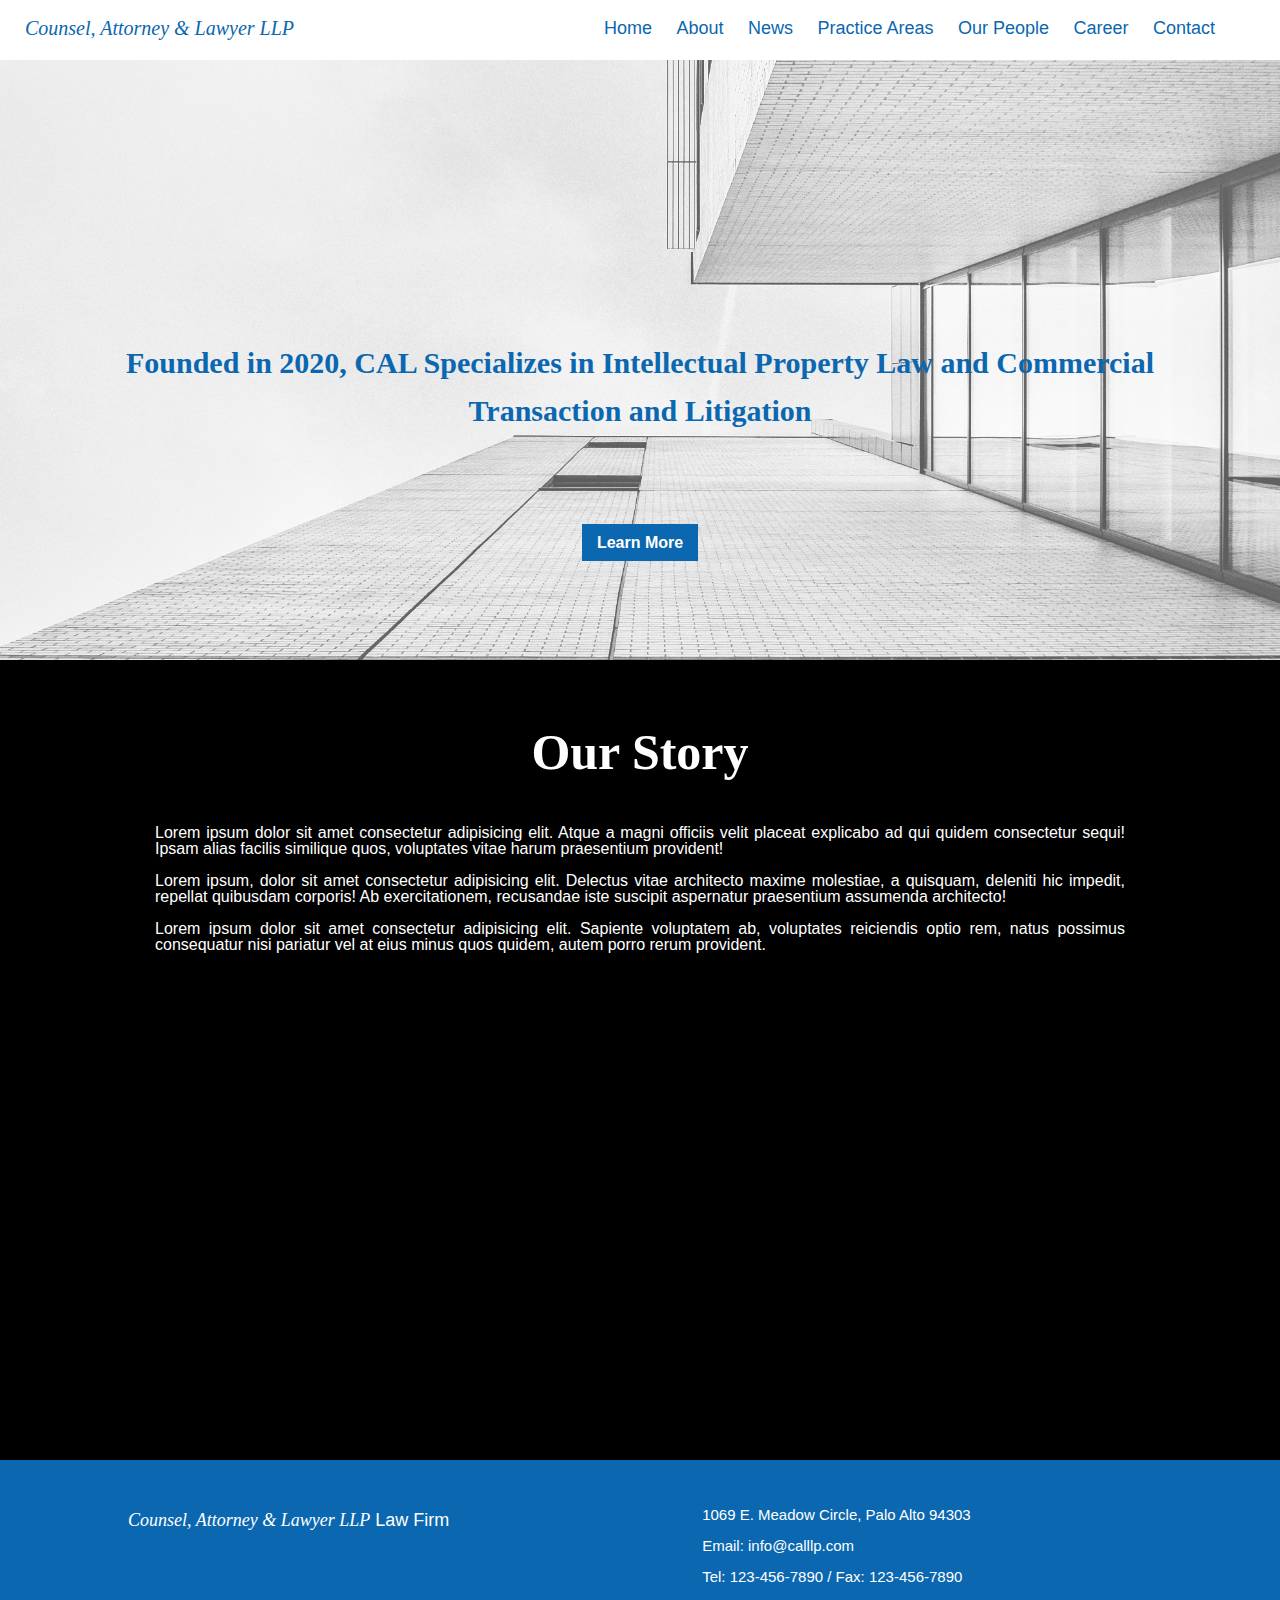
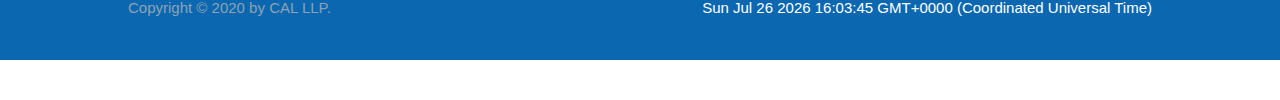
==== MainWebsite/index.html @ c3dc5787 "Create Main website folder" ====
<!DOCTYPE html>
<html lang="en">
<head>
  <meta charset="UTF-8">
  <meta name="viewport" content="width=device-width, initial-scale=1.0">
  <title>Welcome|CAL LLP</title>
  <link rel="stylesheet" type="text/css" href="css/style.css">
  <link rel="stylesheet" href="https://cdnjs.cloudflare.com/ajax/libs/font-awesome/4.7.0/css/font-awesome.min.css">
  <link rel="stylesheet" href="css/snowflakes.css">
  <link rel="stylesheet" href="css/all.css">
  <script src="js/index.js"></script>
</head>
<body>
  <header class="header fix-me-header">
    <div class="container">
      <div class="row">
        <div class="header-logo">
          <ul><a href="index.html">Counsel, Attorney & Lawyer LLP</a></ul>
        </div>
        <div class="header-primarymenu">
          <nav class="navbar">
            <ul class="menubar" id="mymenu">
              <li><a href="index.html">Home</a></li>
              <li><a href="about.html">About</a></li>
              <li><a href="news.html">News</a></li>
              <li><a href="practicearea.html">Practice Areas</a></li>
              <li><a href="ourppl.html">Our People</a></li>
              <li><a href="career.html">Career</a></li>
              <li><a href="contactus.html">Contact</a></li>
              <li><a href="javascript:void(0);" class="icon" onclick="navmenubar()">
                <i class="fa fa-bars"></i>
              </a></li>
            </ul>
          </nav>
        </div>
      </div>
    </div>
  </header>

  <div class="clr"></div>


  <section id="showcase">
    <div class="container">
      <div class="showcasetxt">
        <h1>Founded in 2020, CAL Specializes in Intellectual Property Law and Commercial  Transaction and Litigation
        </h1>
      </div>
      <div class="showcasebutton">
        <a class="button" href="about.html" id="mouse-cursor" onmouseover="setCursorByID('mouse-cursor', 'pointer')" >Learn More</a>
      </div>
    </div>

  </section>

  <div class="clr"></div>

  <div id="main">
    <section class="container">
      <h1 class="main-title">Our Story</h1>
      <br>
      <div class="main-content">
        <p>Lorem ipsum dolor sit amet consectetur adipisicing elit. Atque a magni officiis velit placeat explicabo ad qui quidem consectetur sequi! Ipsam alias facilis similique quos, voluptates vitae harum praesentium provident!
        </p>
        <p>
        Lorem ipsum, dolor sit amet consectetur adipisicing elit. Delectus vitae architecto maxime molestiae, a quisquam, deleniti hic impedit, repellat quibusdam corporis! Ab exercitationem, recusandae iste suscipit aspernatur praesentium assumenda architecto!
        </p>
        <p>Lorem ipsum dolor sit amet consectetur adipisicing elit. Sapiente voluptatem ab, voluptates reiciendis optio rem, natus possimus consequatur nisi pariatur vel at eius minus quos quidem, autem porro rerum provident.</p>
      </div>
    </section>
  </div>

  <div class="clr"></div>

  <footer id="main-footer">
    <div id="strip">
      <h1><h12><em> Counsel, Attorney & Lawyer LLP</em></h12> Law Firm</h1>
      <h2>
        <p>1069 E. Meadow Circle, Palo Alto 94303</p>
        <p>Email: info@calllp.com</p>
        <p>Tel: 123-456-7890 / Fax: 123-456-7890</p>
        <p id="time"></p>
        <script>
            var d = new Date();
            document.getElementById("time").innerHTML = d;
        </script>

      </h2>
      <h3>Copyright &copy; 2020 by CAL LLP.</h3>
    </div>
  </footer>
</body>
</html>
---- MainWebsite/css/style.css ----
body{
  background-color:#fff;
  font-family:Arial, Helvetica, sans-serif;
  font-size:16px;
  line-height:1em;
  margin:0px;
  padding:0px;
}

.clr{
  clear:both;
}

.header{
  width:100%;
  height:60px;
  background-color:#fff;
  text-align:center;
  z-index:100;
}


.container{
  padding-left:25px;
  padding-right:25px;
  width:auto;
  position:static;
}


.row{
  align-items:center;
  vertical-align: bottom;
}



.header-logo{
  float:left;
  margin:0px;
  padding:0px;
  height:100%;
}

.header-logo ul{
  font-size:20px;
  padding:0px;
  font-weight:normal;
  font-style:italic;
  background-color:#fff;
  font-family:Georgia, serif;
}

.header-logo ul a{
  text-decoration:none;
  color:#0A67B0;

}

.header-logo ul a:hover{
  color:#0A67B0;

}

.header-logo ul a:active{
  color:#0A67B0;

}


.header-primarymenu{
  margin:0px;
  padding:0px;
  text-align: right;
}

.menubar .icon{
  display:none;
}

@media screen and (max-width:1037px){
  .menubar a{
    display:none;
  }
  .menubar a.icon{
    float:right;
    display:block;
  }
  .navbar ul{
    margin-block-start: 0px;
    margin-block-end: 0px;
    padding-inline-start: 10px;
    padding-inline-end:10px;
  }
}

@media screen and (max-width:1037px){
  .menubar.responsive a{
    float:none;
    display:block;
    text-align:center;
    padding-bottom:10px;
  }
}

.navbar{
  background-color:#fff;

  display:inline-block;
  margin:0px;
  padding:0px;
  left:30px;
}

.navbar ul{
  text-align:right;
  overflow:hidden;
  margin-block-start: 20px;
  display:inline-block;
}

.navbar li{
  display:inline;
  font-size: 18px;
  font-weight:normal;
  padding-right:20px;
  padding-top:5px;
}

.navbar a{
  color:#0A67B0;

  text-decoration:none;
}

.navbar a:hover{
  color:#6DA9D8;

}

.navbar a:active{
  color:#6DA9D8;

}


#showcase{
  position:relative;
  height: 600px;
  margin-top:60px;
  width:100%;
  align-content: center;
}

#showcase::before{
  content:"";
  background-image:url('../images/showcase.jpeg');
  background-position:center;
  background-size:cover;
  opacity:0.65;
  position:absolute;
  top:0px;
  right:0px;
  bottom:0px;
  left:0px;
  z-index:-1;

}

.showcasetxt{
  padding-top:150px;
  padding-left:50px;
  padding-right:50px;
}

.showcasetxt h1{
  color:#0A67B0;
  font-size:30px;
  font-family:Georgia, 'Times New Roman', serif;
  line-height:1.6em;
  text-align:center;
  position:relative;
}

.showcasebutton{
  text-align: center;
  margin-top:100px;
  position:relative;
}


.button{
  border:none;
  background-color:#0A67B0;
  color:#fff;
  padding:10px 15px;
  text-align:center;
  font-weight:bold;
  text-decoration:none;
}

.button:hover{
  background-color:#6DA9D8;
}

#main{
  padding: 50px 30px;
  box-sizing:border-box;
  text-align: center;
  background-color:#000;
  color:#fff;
  min-height: 800px;
}

.main-title{
  font-size:50px;
  font-family:palatino linotype, Georgia, 'Times New Roman', Times, serif;
}

.main-content{
  padding-left:100px;
  padding-right:100px;
  text-align:justify;
}

#main-footer{
  background-color:#0A67B0;

  margin-bottom:40px;
  height:200px;
}

#main-footer #strip{
  width:100%;
  padding:20px 0px;
  position:relative;
}

#main-footer #strip h1{
  position:absolute;
  left:10%;
  top:40px;
  font-size:18px;
  color:#fff;
  font-weight:normal;
}

#main-footer #strip h2{
  position:absolute;
  right:10%;
  top:20px;
  font-size:15px;
  color:#fff;
  font-weight:normal;
}

#main-footer #strip h3{
  position:absolute;
  left:10%;
  top:125px;
  font-size:15px;
  color:#8CA3B5;
  font-weight:normal;
}



#main-footer #strip h12{
  font-family:Palatino Linotype, Georgia, 'Times New Roman', Times, serif;
}

@media(max-width:780px){
  #main-footer #strip h1, #main-footer #strip h2, #main-footer #strip h3{
    /*left:100px;*/
    text-align:center;
    position:relative;
    float:none;
    padding:0px;
    margin:0px;
    left:auto;
    right:auto;
    top:auto;
    bottom:auto;
  }


  /*#main-footer #strip h2{
    left:635px;
    white-space:nowrap;
    display:block;


  }
  #main-footer #strip h3{
    left:100px;

  }*/

}


/*--css for other pages--*/

#strip-about{
  margin:60px 20px 30px 20px;
  height:300px;
  font-family:palatino linotype, Georgia, 'Times New Roman', Times, serif;
  position:relative;
}

#strip-about::before{
  content:"";
  background-image: url('../images/about.jpg');
  background-position: center;
  background-size: cover;
  position:absolute;
  opacity:0.2;
  top:0px;
  bottom:0px;
  left:0px;
  right:0px;
}


#strip-contactus{
  margin:60px 20px 30px 20px;
  height:300px;
  font-family:palatino linotype, Georgia, 'Times New Roman', Times, serif;
  position:relative;
}

#strip-contactus::before{
  content:"";
  background-image: url('../images/contactus.jpg');
  background-position: center;
  background-size: cover;
  position:absolute;
  opacity:0.2;
  top:0px;
  bottom:0px;
  left:0px;
  right:0px;
}

#strip-practicearea{
  margin:60px 20px 30px 20px;
  height:300px;
  font-family:palatino linotype, Georgia, 'Times New Roman', Times, serif;
  position:relative;
}

#strip-practicearea::before{
  content:"";
  background-image: url('../images/practicearea.jpg');
  background-position: center;
  background-size: cover;
  position:absolute;
  opacity:0.2;
  top:0px;
  bottom:0px;
  left:0px;
  right:0px;
}


#strip-news{
  margin:60px 20px 30px 20px;
  height:300px;
  font-family:palatino linotype, Georgia, 'Times New Roman', Times, serif;
  position:relative;
}

#strip-news::before{
  content:"";
  background-image: url('../images/news.jpeg');
  background-position: center;
  background-size: cover;
  position:absolute;
  opacity:0.2;
  top:0px;
  bottom:0px;
  left:0px;
  right:0px;
}

#strip-ourppl{
  margin:60px 20px 30px 20px;
  height:300px;
  font-family:palatino linotype, Georgia, 'Times New Roman', Times, serif;
  position:relative;
}

#strip-ourppl::before{
  content:"";
  background-image: url('../images/ourppl.jpg');
  background-position: center;
  background-size: cover;
  position:absolute;
  opacity:0.2;
  top:0px;
  bottom:0px;
  left:0px;
  right:0px;
}

#strip-career{
  margin:60px 20px 30px 20px;
  height:300px;
  font-family:palatino linotype, Georgia, 'Times New Roman', Times, serif;
  position:relative;
}

#strip-career::before{
  content:"";
  background-image: url('../images/career.jpg');
  background-position: center;
  background-size: cover;
  position:absolute;
  opacity:0.2;
  top:0px;
  bottom:0px;
  left:0px;
  right:0px;
}

.strip-title{
  position:absolute;
  bottom:50px;
}

.strip-title h1{
  text-align:left;
  vertical-align: bottom;
  position:relative;
  color:#0A67B0;
  padding-top:20px;
  font-size:40px;
  margin:0px;
  padding:0px;
}

.my-form{
  padding:30px 80px;
  text-align: left;
  font-family:palatino linotype, Georgia, 'Times New Roman', Times, serif;
  font-size:18px;
  line-height: 30px;
  color:#fff;
}

.my-form .form-group{
  padding-bottom:15px;
}


.my-form label{
  display:block;
}


.my-form input[type="text"], .my-form textarea{
  padding:8px;
}


@media(max-width:600px){
  #main{
    width:auto;
    float:none;
  }

}


.fix-me-header{
  position:fixed;
  top:0px;
}


#strip-main{
  position:relative;
  margin:0px 20px 30px 20px;
  background-color:#000000;
  min-height:1000px;
}


.container-box{
  width:600px;
  position:absolute;
}

.containertxt{
  padding:0px 20px;
}


.containertxt h1{
  color:#fff;
  font-weight:bold;
  line-height:30px;
}


.containertxt p{
  font-weight:normal;
  color:#fff;
  line-height:20px;
}
---- MainWebsite/css/all.css ----
@import url("contactus.css");
@import url("slideshow.css");
@import url("snowflakes.css");
@import url("style.css");
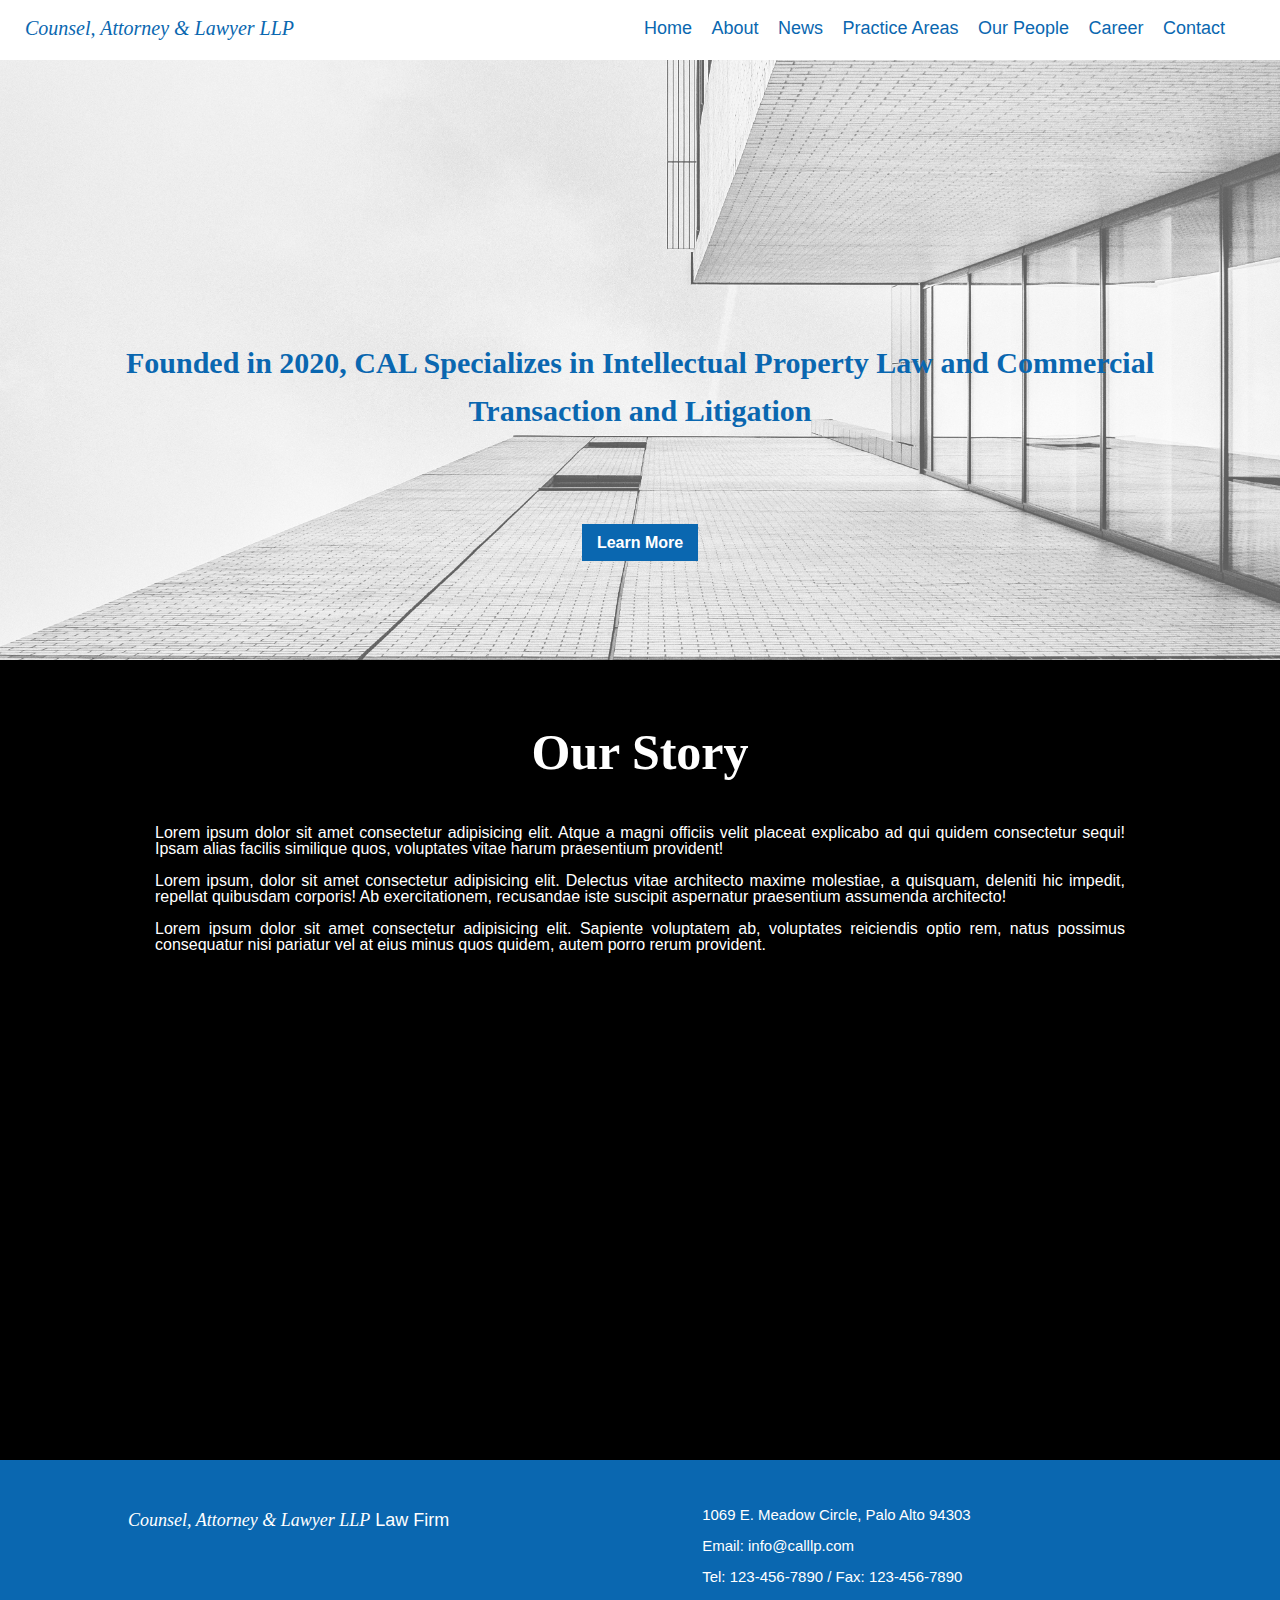
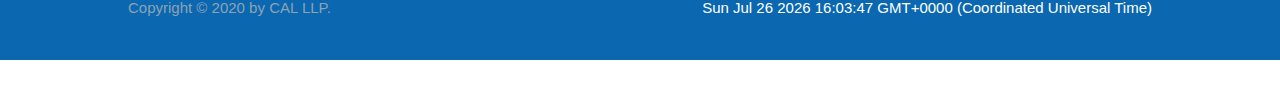
==== commit 866f5ab0: "add animation" ====
--- a/MainWebsite/index.html
+++ b/MainWebsite/index.html
@@ -6,7 +6,6 @@
   <title>Welcome|CAL LLP</title>
   <link rel="stylesheet" type="text/css" href="css/style.css">
   <link rel="stylesheet" href="https://cdnjs.cloudflare.com/ajax/libs/font-awesome/4.7.0/css/font-awesome.min.css">
-  <link rel="stylesheet" href="css/snowflakes.css">
   <link rel="stylesheet" href="css/all.css">
   <script src="js/index.js"></script>
 </head>
@@ -43,7 +42,7 @@
   <section id="showcase">
     <div class="container">
       <div class="showcasetxt">
-        <h1>Founded in 2020, CAL Specializes in Intellectual Property Law and Commercial  Transaction and Litigation
+        <h1 id ="fadeup">Founded in 2020, CAL Specializes in Intellectual Property Law and Commercial  Transaction and Litigation
         </h1>
       </div>
       <div class="showcasebutton">
--- a/MainWebsite/css/style.css
+++ b/MainWebsite/css/style.css
@@ -40,6 +40,12 @@
   margin:0px;
   padding:0px;
   height:100%;
+  animation: fade 3s;
+}
+
+@keyframes fade{
+  from {opacity: 0.5;}
+  to {opacity: 1;}
 }
 
 .header-logo ul{
@@ -105,11 +111,11 @@
 
 .navbar{
   background-color:#fff;
-
   display:inline-block;
   margin:0px;
   padding:0px;
   left:30px;
+  animation: fade 3s;
 }
 
 .navbar ul{
@@ -123,14 +129,14 @@
   display:inline;
   font-size: 18px;
   font-weight:normal;
-  padding-right:20px;
+  padding-right:15px;
   padding-top:5px;
 }
 
 .navbar a{
   color:#0A67B0;
-
   text-decoration:none;
+
 }
 
 .navbar a:hover{
@@ -164,7 +170,12 @@
   bottom:0px;
   left:0px;
   z-index:-1;
-
+  animation: fadeup 1s;
+}
+
+@keyframes fadeup{
+  from {top: 35px; opacity:0;}
+  to {top:0px; opacity: 0.65;}
 }
 
 .showcasetxt{
@@ -180,13 +191,28 @@
   line-height:1.6em;
   text-align:center;
   position:relative;
+  animation: fadeup-delay 2s;
+}
+
+#fadeup{
+  animation-timing-function: ease-out;
+}
+
+@keyframes fadeup-delay{
+  0% {top: 35px; opacity: 0.3;}
+  15% {top:35px; opacity: 0.3;}
+  100% {top:0px; opacity: 1;}
 }
 
 .showcasebutton{
   text-align: center;
   margin-top:100px;
   position:relative;
-}
+  animation: fadeup-delay 2s;
+  animation-timing-function: ease-out;
+
+}
+
 
 
 .button{
@@ -197,6 +223,7 @@
   text-align:center;
   font-weight:bold;
   text-decoration:none;
+  transition: 0.3s;
 }
 
 .button:hover{
@@ -319,6 +346,7 @@
   bottom:0px;
   left:0px;
   right:0px;
+  animation: fadeup-low 1s;
 }
 
 
@@ -340,6 +368,7 @@
   bottom:0px;
   left:0px;
   right:0px;
+  animation: fadeup-low 1s;
 }
 
 #strip-practicearea{
@@ -360,6 +389,7 @@
   bottom:0px;
   left:0px;
   right:0px;
+  animation: fadeup-low 1s;
 }
 
 
@@ -381,6 +411,7 @@
   bottom:0px;
   left:0px;
   right:0px;
+  animation: fadeup-low 1s;
 }
 
 #strip-ourppl{
@@ -401,6 +432,7 @@
   bottom:0px;
   left:0px;
   right:0px;
+  animation: fadeup-low 1s;
 }
 
 #strip-career{
@@ -421,8 +453,13 @@
   bottom:0px;
   left:0px;
   right:0px;
-}
-
+  animation: fadeup-low 1s;
+}
+
+@keyframes fadeup-low{
+  from {top: 35px; opacity:0;}
+  to {top:0px; opacity: 0.2;}
+}
 .strip-title{
   position:absolute;
   bottom:50px;
@@ -437,6 +474,7 @@
   font-size:40px;
   margin:0px;
   padding:0px;
+  animation: fadeup-delay 2s;
 }
 
 .my-form{
--- a/MainWebsite/css/all.css
+++ b/MainWebsite/css/all.css
@@ -1,4 +1,3 @@
 @import url("contactus.css");
 @import url("slideshow.css");
-@import url("snowflakes.css");
 @import url("style.css");